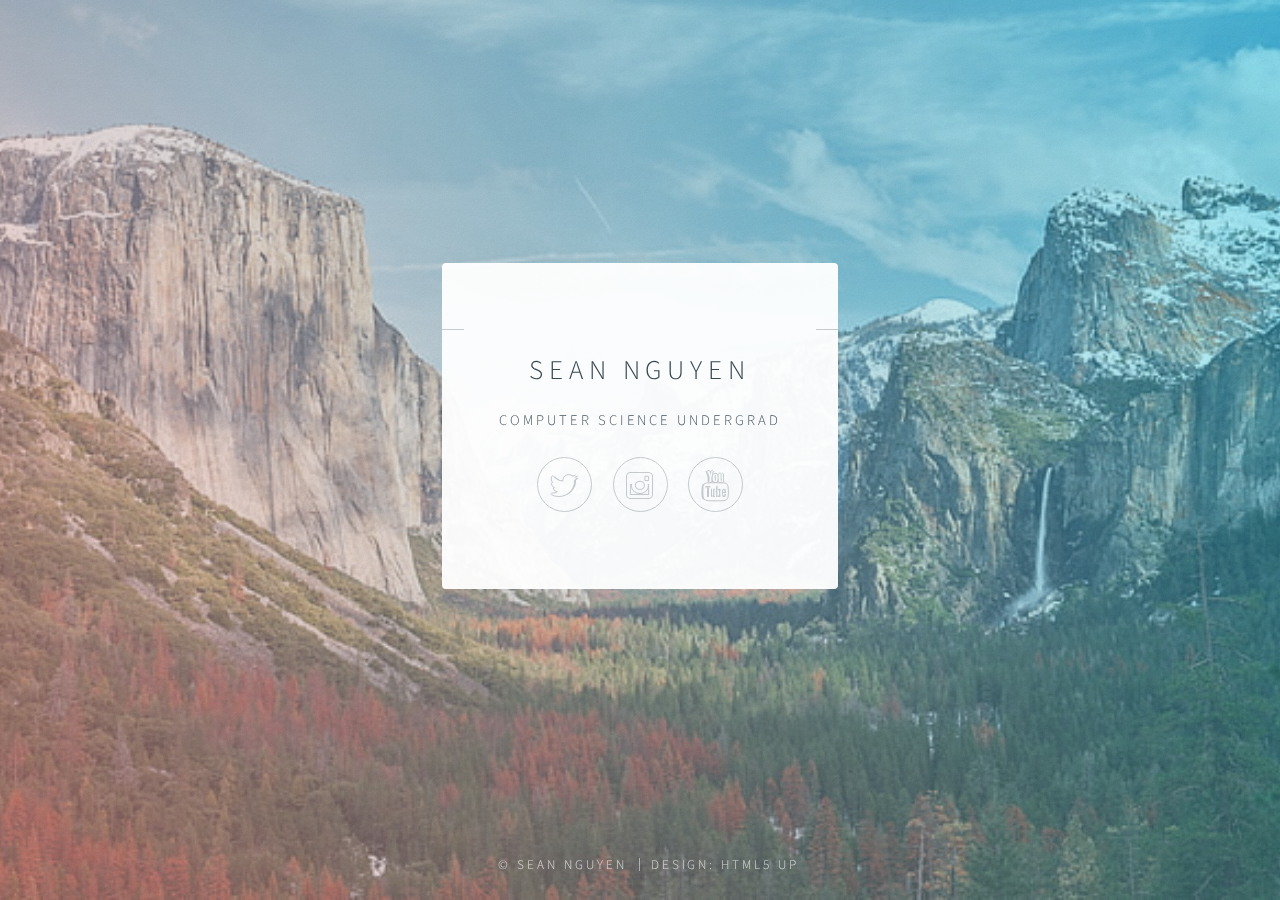
==== index.html @ 403a5733 "Initial commit" ====
<!DOCTYPE HTML>
<!--
	Identity by HTML5 UP
	html5up.net | @n33co
	Free for personal and commercial use under the CCA 3.0 license (html5up.net/license)
-->
<html>
	<head>
		<title>Sean Nguyen</title>
		<meta charset="utf-8" />
		<meta name="viewport" content="width=device-width, initial-scale=1" />
		<!--[if lte IE 8]><script src="assets/js/html5shiv.js"></script><![endif]-->
		<link rel="stylesheet" href="assets/css/main.css" />
		<!--[if lte IE 9]><link rel="stylesheet" href="assets/css/ie9.css" /><![endif]-->
		<!--[if lte IE 8]><link rel="stylesheet" href="assets/css/ie8.css" /><![endif]-->
		<noscript><link rel="stylesheet" href="assets/css/noscript.css" /></noscript>
	</head>
	<body class="is-loading">

		<!-- Wrapper -->
			<div id="wrapper">

				<!-- Main -->
					<section id="main">
						<header>
							<span class="avatar"><img src="https://pbs.twimg.com/profile_images/1254471599350112256/uC5cSWF1_400x400.jpg" alt="" /></span>
							<h1>Sean Nguyen</h1>
							<p>Computer Science Undergrad</p>
						</header>
						<!--
						<hr />
						<h2>Extra Stuff!</h2>
						<form method="post" action="#">
							<div class="field">
								<input type="text" name="name" id="name" placeholder="Name" />
							</div>
							<div class="field">
								<input type="email" name="email" id="email" placeholder="Email" />
							</div>
							<div class="field">
								<div class="select-wrapper">
									<select name="department" id="department">
										<option value="">Department</option>
										<option value="sales">Sales</option>
										<option value="tech">Tech Support</option>
										<option value="null">/dev/null</option>
									</select>
								</div>
							</div>
							<div class="field">
								<textarea name="message" id="message" placeholder="Message" rows="4"></textarea>
							</div>
							<div class="field">
								<input type="checkbox" id="human" name="human" /><label for="human">I'm a human</label>
							</div>
							<div class="field">
								<label>But are you a robot?</label>
								<input type="radio" id="robot_yes" name="robot" /><label for="robot_yes">Yes</label>
								<input type="radio" id="robot_no" name="robot" /><label for="robot_no">No</label>
							</div>
							<ul class="actions">
								<li><a href="#" class="button">Get Started</a></li>
							</ul>
						</form>
						<hr />
						-->
						<footer>
							<ul class="icons">
								<li><a href="https://twitter.com/taroccino" class="fa-twitter">Twitter</a></li>
								<li><a href="https://instagram.com/pizzachu_sean/" class="fa-instagram">Instagram</a></li>
								<li><a href="https://www.youtube.com/channel/UCOUPy89xMMLG1LV-aD3OcTQ" class="fa-youtube">YouTube</a></li>
							</ul>
						</footer>
					</section>

				<!-- Footer -->
					<footer id="footer">
						<ul class="copyright">
							<li>&copy; Sean Nguyen</li>
							<li>Design: <a href="http://html5up.net">HTML5 UP</a></li>
						</ul>
					</footer>

			</div>

		<!-- Scripts -->
			<!--[if lte IE 8]><script src="assets/js/respond.min.js"></script><![endif]-->
			<script>
				if ('addEventListener' in window) {
					window.addEventListener('load', function() { document.body.className = document.body.className.replace(/\bis-loading\b/, ''); });
					document.body.className += (navigator.userAgent.match(/(MSIE|rv:11\.0)/) ? ' is-ie' : '');
				}
			</script>

	</body>
</html>
---- assets/css/main.css ----
@charset "UTF-8";
@import url(font-awesome.min.css);
@import url("http://fonts.googleapis.com/css?family=Source+Sans+Pro:300");

/*
	Identity by HTML5 UP
	html5up.net | @n33co
	Free for personal and commercial use under the CCA 3.0 license (html5up.net/license)
*/

/* Reset */

	html, body, div, span, applet, object, iframe, h1, h2, h3, h4, h5, h6, p, blockquote, pre, a, abbr, acronym, address, big, cite, code, del, dfn, em, img, ins, kbd, q, s, samp, small, strike, strong, sub, sup, tt, var, b, u, i, center, dl, dt, dd, ol, ul, li, fieldset, form, label, legend, table, caption, tbody, tfoot, thead, tr, th, td, article, aside, canvas, details, embed, figure, figcaption, footer, header, hgroup, menu, nav, output, ruby, section, summary, time, mark, audio, video {
		margin: 0;
		padding: 0;
		border: 0;
		font-size: 100%;
		font: inherit;
		vertical-align: baseline;
	}

	article, aside, details, figcaption, figure, footer, header, hgroup, menu, nav, section {
		display: block;
	}

	body {
		line-height: 1;
	}

	ol, ul {
		list-style: none;
	}

	blockquote, q {
		quotes: none;
	}

	blockquote:before, blockquote:after, q:before, q:after {
		content: '';
		content: none;
	}

	table {
		border-collapse: collapse;
		border-spacing: 0;
	}

	body {
		-webkit-text-size-adjust: none;
	}

/* Box Model */

	*, *:before, *:after {
		-moz-box-sizing: border-box;
		-webkit-box-sizing: border-box;
		box-sizing: border-box;
	}

/* Basic */

	@media screen and (max-width: 480px) {

		html, body {
			min-width: 320px;
		}

	}

	body.is-loading *, body.is-loading *:before, body.is-loading *:after {
		-moz-animation: none !important;
		-webkit-animation: none !important;
		-ms-animation: none !important;
		animation: none !important;
		-moz-transition: none !important;
		-webkit-transition: none !important;
		-ms-transition: none !important;
		transition: none !important;
	}

	html {
		height: 100%;
	}

	body {
		height: 100%;
		background-color: #ffffff;
		background-image: url("images/overlay.png"), -moz-linear-gradient(60deg, rgba(255, 165, 150, 0.5) 5%, rgba(0, 228, 255, 0.35)), url("../../images/bg.jpg");
		background-image: url("images/overlay.png"), -webkit-linear-gradient(60deg, rgba(255, 165, 150, 0.5) 5%, rgba(0, 228, 255, 0.35)), url("../../images/bg.jpg");
		background-image: url("images/overlay.png"), -ms-linear-gradient(60deg, rgba(255, 165, 150, 0.5) 5%, rgba(0, 228, 255, 0.35)), url("../../images/bg.jpg");
		background-image: url("images/overlay.png"), linear-gradient(60deg, rgba(255, 165, 150, 0.5) 5%, rgba(0, 228, 255, 0.35)), url("../../images/bg.jpg");
		background-repeat: repeat,			no-repeat,			no-repeat;
		background-size: 100px 100px, cover,				cover;
		background-position: top left,		center center,		bottom center;
		background-attachment: fixed,			fixed,				fixed;
	}

		body:after {
			content: '';
			display: block;
			position: fixed;
			top: 0;
			left: 0;
			width: 100%;
			height: inherit;
			opacity: 0;
			z-index: 1;
			background-color: #ffffff;
			background-image: url("images/overlay.png"), -moz-linear-gradient(60deg, rgba(255, 165, 150, 0.5) 5%, rgba(0, 228, 255, 0.35));
			background-image: url("images/overlay.png"), -webkit-linear-gradient(60deg, rgba(255, 165, 150, 0.5) 5%, rgba(0, 228, 255, 0.35));
			background-image: url("images/overlay.png"), -ms-linear-gradient(60deg, rgba(255, 165, 150, 0.5) 5%, rgba(0, 228, 255, 0.35));
			background-image: url("images/overlay.png"), linear-gradient(60deg, rgba(255, 165, 150, 0.5) 5%, rgba(0, 228, 255, 0.35));
			background-repeat: repeat,			no-repeat;
			background-size: 100px 100px, cover;
			background-position: top left,		center center;
			-moz-transition: opacity 1.75s ease-out;
			-webkit-transition: opacity 1.75s ease-out;
			-ms-transition: opacity 1.75s ease-out;
			transition: opacity 1.75s ease-out;
		}

		body.is-loading:after {
			opacity: 1;
		}

/* Type */

	body, input, select, textarea {
		color: #414f57;
		font-family: "Source Sans Pro", Helvetica, sans-serif;
		font-size: 14pt;
		font-weight: 300;
		line-height: 2;
		letter-spacing: 0.2em;
		text-transform: uppercase;
	}

		@media screen and (max-width: 1680px) {

			body, input, select, textarea {
				font-size: 11pt;
			}

		}

		@media screen and (max-width: 480px) {

			body, input, select, textarea {
				font-size: 10pt;
				line-height: 1.75;
			}

		}

	a {
		-moz-transition: color 0.2s ease, border-color 0.2s ease;
		-webkit-transition: color 0.2s ease, border-color 0.2s ease;
		-ms-transition: color 0.2s ease, border-color 0.2s ease;
		transition: color 0.2s ease, border-color 0.2s ease;
		color: inherit;
		text-decoration: none;
	}

		a:before {
			-moz-transition: color 0.2s ease, text-shadow 0.2s ease;
			-webkit-transition: color 0.2s ease, text-shadow 0.2s ease;
			-ms-transition: color 0.2s ease, text-shadow 0.2s ease;
			transition: color 0.2s ease, text-shadow 0.2s ease;
		}

		a:hover {
			color: #ff7496;
		}

	strong, b {
		color: #313f47;
	}

	em, i {
		font-style: italic;
	}

	p {
		margin: 0 0 1.5em 0;
	}

	h1, h2, h3, h4, h5, h6 {
		color: #313f47;
		line-height: 1.5;
		margin: 0 0 0.75em 0;
	}

		h1 a, h2 a, h3 a, h4 a, h5 a, h6 a {
			color: inherit;
			text-decoration: none;
		}

	h1 {
		font-size: 1.85em;
		letter-spacing: 0.22em;
		margin: 0 0 0.525em 0;
	}

	h2 {
		font-size: 1.25em;
	}

	h3 {
		font-size: 1em;
	}

	h4 {
		font-size: 1em;
	}

	h5 {
		font-size: 1em;
	}

	h6 {
		font-size: 1em;
	}

	@media screen and (max-width: 480px) {

		h1 {
			font-size: 1.65em;
		}

	}

	sub {
		font-size: 0.8em;
		position: relative;
		top: 0.5em;
	}

	sup {
		font-size: 0.8em;
		position: relative;
		top: -0.5em;
	}

	hr {
		border: 0;
		border-bottom: solid 1px #c8cccf;
		margin: 3em 0;
	}

/* Form */

	form {
		margin: 0 0 1.5em 0;
	}

		form > .field {
			margin: 0 0 1.5em 0;
		}

			form > .field > :last-child {
				margin-bottom: 0;
			}

	label {
		color: #313f47;
		display: block;
		font-size: 0.9em;
		margin: 0 0 0.75em 0;
	}

	input[type="text"],
	input[type="password"],
	input[type="email"],
	input[type="tel"],
	select,
	textarea {
		-moz-appearance: none;
		-webkit-appearance: none;
		-ms-appearance: none;
		appearance: none;
		border-radius: 4px;
		border: solid 1px #c8cccf;
		color: inherit;
		display: block;
		outline: 0;
		padding: 0 1em;
		text-decoration: none;
		width: 100%;
	}

		input[type="text"]:invalid,
		input[type="password"]:invalid,
		input[type="email"]:invalid,
		input[type="tel"]:invalid,
		select:invalid,
		textarea:invalid {
			box-shadow: none;
		}

		input[type="text"]:focus,
		input[type="password"]:focus,
		input[type="email"]:focus,
		input[type="tel"]:focus,
		select:focus,
		textarea:focus {
			border-color: #ff7496;
		}

	.select-wrapper {
		text-decoration: none;
		display: block;
		position: relative;
	}

		.select-wrapper:before {
			content: "";
			-moz-osx-font-smoothing: grayscale;
			-webkit-font-smoothing: antialiased;
			font-family: FontAwesome;
			font-style: normal;
			font-weight: normal;
			text-transform: none !important;
		}

		.select-wrapper:before {
			color: #c8cccf;
			display: block;
			height: 2.75em;
			line-height: 2.75em;
			pointer-events: none;
			position: absolute;
			right: 0;
			text-align: center;
			top: 0;
			width: 2.75em;
		}

		.select-wrapper select::-ms-expand {
			display: none;
		}

	input[type="text"],
	input[type="password"],
	input[type="email"],
	select {
		height: 2.75em;
	}

	textarea {
		padding: 0.75em 1em;
	}

	input[type="checkbox"],
	input[type="radio"] {
		-moz-appearance: none;
		-webkit-appearance: none;
		-ms-appearance: none;
		appearance: none;
		display: block;
		float: left;
		margin-right: -2em;
		opacity: 0;
		width: 1em;
		z-index: -1;
	}

		input[type="checkbox"] + label,
		input[type="radio"] + label {
			text-decoration: none;
			color: #414f57;
			cursor: pointer;
			display: inline-block;
			font-size: 1em;
			font-weight: 300;
			padding-left: 2.4em;
			padding-right: 0.75em;
			position: relative;
		}

			input[type="checkbox"] + label:before,
			input[type="radio"] + label:before {
				-moz-osx-font-smoothing: grayscale;
				-webkit-font-smoothing: antialiased;
				font-family: FontAwesome;
				font-style: normal;
				font-weight: normal;
				text-transform: none !important;
			}

			input[type="checkbox"] + label:before,
			input[type="radio"] + label:before {
				border-radius: 4px;
				border: solid 1px #c8cccf;
				content: '';
				display: inline-block;
				height: 1.65em;
				left: 0;
				line-height: 1.58125em;
				position: absolute;
				text-align: center;
				top: 0.15em;
				width: 1.65em;
			}

		input[type="checkbox"]:checked + label:before,
		input[type="radio"]:checked + label:before {
			color: #ff7496;
			content: '\f00c';
		}

		input[type="checkbox"]:focus + label:before,
		input[type="radio"]:focus + label:before {
			border-color: #ff7496;
		}

	input[type="checkbox"] + label:before {
		border-radius: 4px;
	}

	input[type="radio"] + label:before {
		border-radius: 100%;
	}

	::-webkit-input-placeholder {
		color: #616f77 !important;
		opacity: 1.0;
	}

	:-moz-placeholder {
		color: #616f77 !important;
		opacity: 1.0;
	}

	::-moz-placeholder {
		color: #616f77 !important;
		opacity: 1.0;
	}

	:-ms-input-placeholder {
		color: #616f77 !important;
		opacity: 1.0;
	}

	.formerize-placeholder {
		color: #616f77 !important;
		opacity: 1.0;
	}

/* Icon */

	.icon {
		text-decoration: none;
		position: relative;
		border-bottom: none;
	}

		.icon:before {
			-moz-osx-font-smoothing: grayscale;
			-webkit-font-smoothing: antialiased;
			font-family: FontAwesome;
			font-style: normal;
			font-weight: normal;
			text-transform: none !important;
		}

		.icon > .label {
			display: none;
		}

/* List */

	ol {
		list-style: decimal;
		margin: 0 0 1.5em 0;
		padding-left: 1.25em;
	}

		ol li {
			padding-left: 0.25em;
		}

	ul {
		list-style: disc;
		margin: 0 0 1.5em 0;
		padding-left: 1em;
	}

		ul li {
			padding-left: 0.5em;
		}

		ul.alt {
			list-style: none;
			padding-left: 0;
		}

			ul.alt li {
				border-top: solid 1px #c8cccf;
				padding: 0.5em 0;
			}

				ul.alt li:first-child {
					border-top: 0;
					padding-top: 0;
				}

		ul.icons {
			cursor: default;
			list-style: none;
			padding-left: 0;
			margin-top: -0.675em;
		}

			ul.icons li {
				display: inline-block;
				padding: 0.675em 0.5em;
			}

				ul.icons li a {
					text-decoration: none;
					position: relative;
					display: block;
					width: 3.75em;
					height: 3.75em;
					border-radius: 100%;
					border: solid 1px #c8cccf;
					line-height: 3.75em;
					overflow: hidden;
					text-align: center;
					text-indent: 3.75em;
					white-space: nowrap;
				}

					ul.icons li a:before {
						-moz-osx-font-smoothing: grayscale;
						-webkit-font-smoothing: antialiased;
						font-family: FontAwesome;
						font-style: normal;
						font-weight: normal;
						text-transform: none !important;
					}

					ul.icons li a:before {
						color: #ffffff;
						text-shadow: 1.25px 0px 0px #c8cccf, -1.25px 0px 0px #c8cccf, 0px 1.25px 0px #c8cccf, 0px -1.25px 0px #c8cccf;
					}

					ul.icons li a:hover:before {
						text-shadow: 1.25px 0px 0px #ff7496, -1.25px 0px 0px #ff7496, 0px 1.25px 0px #ff7496, 0px -1.25px 0px #ff7496;
					}

					ul.icons li a:before {
						position: absolute;
						top: 0;
						left: 0;
						width: inherit;
						height: inherit;
						font-size: 1.85rem;
						line-height: inherit;
						text-align: center;
						text-indent: 0;
					}

					ul.icons li a:hover {
						border-color: #ff7496;
					}

			@media screen and (max-width: 480px) {

				ul.icons li a:before {
					font-size: 1.5rem;
				}

			}

		ul.actions {
			cursor: default;
			list-style: none;
			padding-left: 0;
		}

			ul.actions li {
				display: inline-block;
				padding: 0 0.75em 0 0;
				vertical-align: middle;
			}

				ul.actions li:last-child {
					padding-right: 0;
				}

	dl {
		margin: 0 0 1.5em 0;
	}

		dl dt {
			display: block;
			margin: 0 0 0.75em 0;
		}

		dl dd {
			margin-left: 1.5em;
		}

/* Button */

	input[type="submit"],
	input[type="reset"],
	input[type="button"],
	button,
	.button {
		-moz-appearance: none;
		-webkit-appearance: none;
		-ms-appearance: none;
		appearance: none;
		-moz-transition: background-color 0.2s ease-in-out, border-color 0.2s ease-in-out, color 0.2s ease-in-out;
		-webkit-transition: background-color 0.2s ease-in-out, border-color 0.2s ease-in-out, color 0.2s ease-in-out;
		-ms-transition: background-color 0.2s ease-in-out, border-color 0.2s ease-in-out, color 0.2s ease-in-out;
		transition: background-color 0.2s ease-in-out, border-color 0.2s ease-in-out, color 0.2s ease-in-out;
		display: inline-block;
		height: 2.75em;
		line-height: 2.75em;
		padding: 0 1.5em;
		background-color: transparent;
		border-radius: 4px;
		border: solid 1px #c8cccf;
		color: #414f57 !important;
		cursor: pointer;
		text-align: center;
		text-decoration: none;
		white-space: nowrap;
	}

		input[type="submit"]:hover,
		input[type="reset"]:hover,
		input[type="button"]:hover,
		button:hover,
		.button:hover {
			border-color: #ff7496;
			color: #ff7496 !important;
		}

		input[type="submit"].icon,
		input[type="reset"].icon,
		input[type="button"].icon,
		button.icon,
		.button.icon {
			padding-left: 1.35em;
		}

			input[type="submit"].icon:before,
			input[type="reset"].icon:before,
			input[type="button"].icon:before,
			button.icon:before,
			.button.icon:before {
				margin-right: 0.5em;
			}

		input[type="submit"].fit,
		input[type="reset"].fit,
		input[type="button"].fit,
		button.fit,
		.button.fit {
			display: block;
			width: 100%;
			margin: 0 0 0.75em 0;
		}

		input[type="submit"].small,
		input[type="reset"].small,
		input[type="button"].small,
		button.small,
		.button.small {
			font-size: 0.8em;
		}

		input[type="submit"].big,
		input[type="reset"].big,
		input[type="button"].big,
		button.big,
		.button.big {
			font-size: 1.35em;
		}

		input[type="submit"].disabled, input[type="submit"]:disabled,
		input[type="reset"].disabled,
		input[type="reset"]:disabled,
		input[type="button"].disabled,
		input[type="button"]:disabled,
		button.disabled,
		button:disabled,
		.button.disabled,
		.button:disabled {
			-moz-pointer-events: none;
			-webkit-pointer-events: none;
			-ms-pointer-events: none;
			pointer-events: none;
			opacity: 0.5;
		}

/* Main */

	#main {
		position: relative;
		max-width: 100%;
		min-width: 27em;
		padding: 4.5em 3em 3em 3em ;
		background: #ffffff;
		border-radius: 4px;
		cursor: default;
		opacity: 0.95;
		text-align: center;
		-moz-transform-origin: 50% 50%;
		-webkit-transform-origin: 50% 50%;
		-ms-transform-origin: 50% 50%;
		transform-origin: 50% 50%;
		-moz-transform: rotateX(0deg);
		-webkit-transform: rotateX(0deg);
		-ms-transform: rotateX(0deg);
		transform: rotateX(0deg);
		-moz-transition: opacity 1s ease, -moz-transform 1s ease;
		-webkit-transition: opacity 1s ease, -webkit-transform 1s ease;
		-ms-transition: opacity 1s ease, -ms-transform 1s ease;
		transition: opacity 1s ease, transform 1s ease;
	}

		#main .avatar {
			position: relative;
			display: block;
			margin-bottom: 1.5em;
		}

			#main .avatar img {
				display: block;
				margin: 0 auto;
				border-radius: 100%;
				box-shadow: 0 0 0 1.5em #ffffff;
			}

			#main .avatar:before {
				content: '';
				display: block;
				position: absolute;
				top: 50%;
				left: -3em;
				width: calc(100% + 6em);
				height: 1px;
				z-index: -1;
				background: #c8cccf;
			}

		@media screen and (max-width: 480px) {

			#main {
				min-width: 0;
				width: 100%;
				padding: 4em 2em 2.5em 2em ;
			}

				#main .avatar:before {
					left: -2em;
					width: calc(100% + 4em);
				}

		}

		body.is-loading #main {
			opacity: 0;
			-moz-transform: rotateX(15deg);
			-webkit-transform: rotateX(15deg);
			-ms-transform: rotateX(15deg);
			transform: rotateX(15deg);
		}

/* Footer */

	#footer {
		-moz-align-self: -moz-flex-end;
		-webkit-align-self: -webkit-flex-end;
		-ms-align-self: -ms-flex-end;
		align-self: flex-end;
		width: 100%;
		padding: 1.5em 0 0 0;
		color: rgba(255, 255, 255, 0.75);
		cursor: default;
		text-align: center;
	}

		#footer .copyright {
			margin: 0;
			padding: 0;
			font-size: 0.9em;
			list-style: none;
		}

			#footer .copyright li {
				display: inline-block;
				margin: 0 0 0 0.45em;
				padding: 0 0 0 0.85em;
				border-left: solid 1px rgba(255, 255, 255, 0.5);
				line-height: 1;
			}

				#footer .copyright li:first-child {
					border-left: 0;
				}

/* Wrapper */

	#wrapper {
		display: -moz-flex;
		display: -webkit-flex;
		display: -ms-flex;
		display: flex;
		-moz-align-items: center;
		-webkit-align-items: center;
		-ms-align-items: center;
		align-items: center;
		-moz-justify-content: space-between;
		-webkit-justify-content: space-between;
		-ms-justify-content: space-between;
		justify-content: space-between;
		-moz-flex-direction: column;
		-webkit-flex-direction: column;
		-ms-flex-direction: column;
		flex-direction: column;
		-moz-perspective: 1000px;
		-webkit-perspective: 1000px;
		-ms-perspective: 1000px;
		perspective: 1000px;
		position: relative;
		min-height: 100%;
		padding: 1.5em;
		z-index: 2;
	}

		#wrapper > * {
			z-index: 1;
		}

		#wrapper:before {
			content: '';
			display: block;
		}

		@media screen and (max-width: 360px) {

			#wrapper {
				padding: 0.75em;
			}

		}

		body.is-ie #wrapper {
			height: 100%;
		}
---- assets/css/ie9.css ----
/*
	Identity by HTML5 UP
	html5up.net | @n33co
	Free for personal and commercial use under the CCA 3.0 license (html5up.net/license)
*/

/* Basic */

	body {
		background-image: url("../../images/bg.jpg");
		background-repeat: no-repeat;
		background-size: cover;
		background-position: bottom center;
		background-attachment: fixed;
	}

		body:after {
			display: none;
		}

/* List */

	ul.icons li a:before {
		color: #c8cccf;
	}

	ul.icons li a:hover:before {
		color: #ff7496;
	}

/* Wrapper */

	#wrapper {
		text-align: center;
	}

/* Main */

	#main {
		display: inline-block;
	}
---- assets/css/ie8.css ----
/*
	Identity by HTML5 UP
	html5up.net | @n33co
	Free for personal and commercial use under the CCA 3.0 license (html5up.net/license)
*/

/* List */

	ul.icons li a {
		-ms-behavior: url("assets/js/PIE.htc");
	}

		ul.icons li a:before {
			text-align: center;
			font-size: 26px;
		}

/* Main */

	#main {
		-ms-behavior: url("assets/js/PIE.htc");
	}

		#main .avatar img {
			-ms-behavior: url("assets/js/PIE.htc");
		}

/* Footer */

	#footer {
		color: #fff;
	}

		#footer .copyright li {
			border-left: solid 1px #fff;
		}
---- assets/css/noscript.css ----
/*
	Identity by HTML5 UP
	html5up.net | @n33co
	Free for personal and commercial use under the CCA 3.0 license (html5up.net/license)
*/

/* Basic */

	body:after {
		display: none;
	}

/* Main */

	#main {
		-moz-transform: none !important;
		-webkit-transform: none !important;
		-ms-transform: none !important;
		transform: none !important;
		opacity: 1 !important;
	}
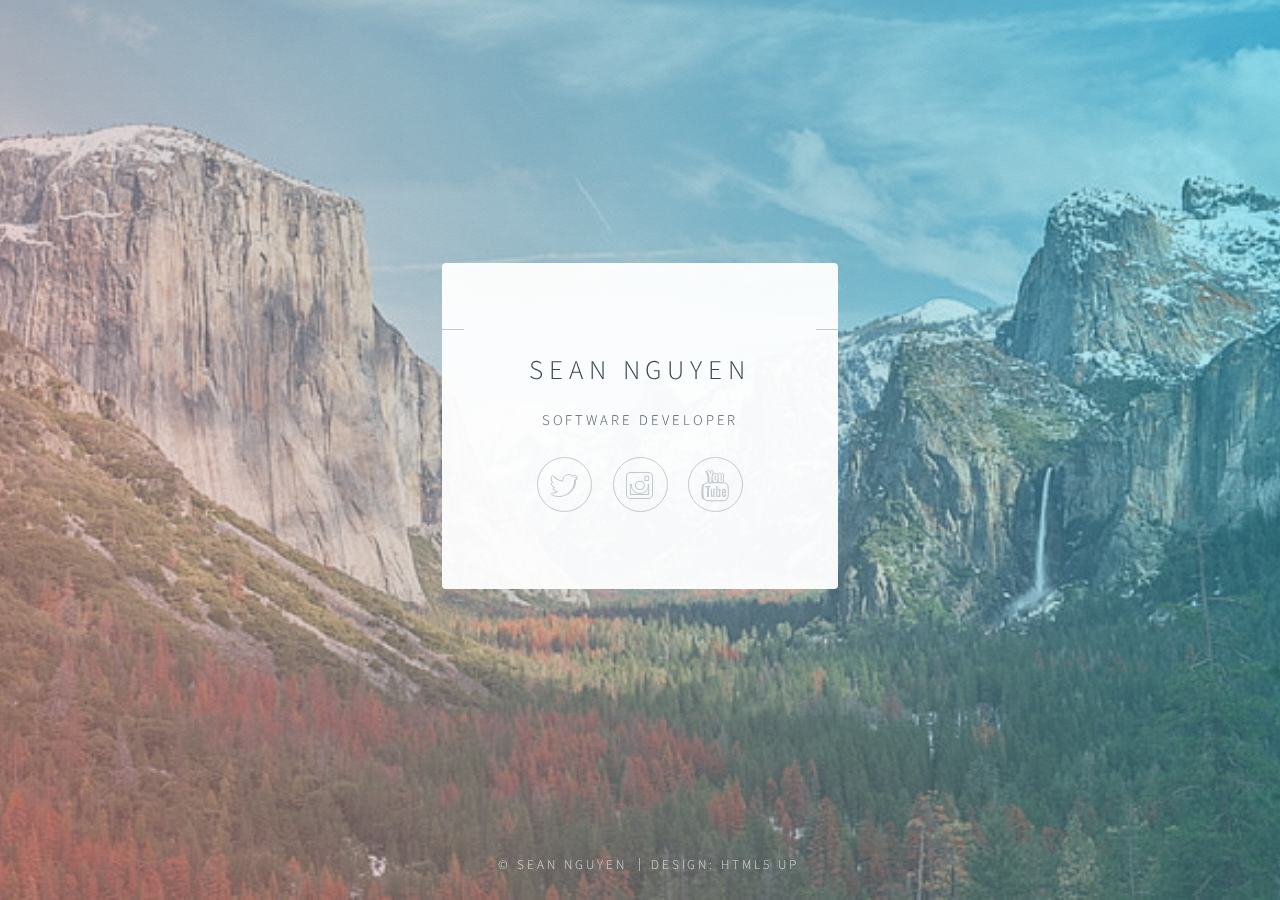
==== commit f9053140: "Not undergrad anymore" ====
--- a/index.html
+++ b/index.html
@@ -7,6 +7,7 @@
 <html>
 	<head>
 		<title>Sean Nguyen</title>
+		<link rel="icon" type="image/x-icon" href="images/apple-touch-icon.png">
 		<meta charset="utf-8" />
 		<meta name="viewport" content="width=device-width, initial-scale=1" />
 		<!--[if lte IE 8]><script src="assets/js/html5shiv.js"></script><![endif]-->
@@ -23,9 +24,9 @@
 				<!-- Main -->
 					<section id="main">
 						<header>
-							<span class="avatar"><img src="https://pbs.twimg.com/profile_images/1254471599350112256/uC5cSWF1_400x400.jpg" alt="" /></span>
+							<span class="avatar"><img src="https://pbs.twimg.com/profile_images/1545473174388649984/0DigaAxU_400x400.jpg" alt="" /></span>
 							<h1>Sean Nguyen</h1>
-							<p>Computer Science Undergrad</p>
+							<p>Software Developer</p>
 						</header>
 						<!--
 						<hr />
@@ -93,4 +94,4 @@
 			</script>
 
 	</body>
-</html>+</html>
